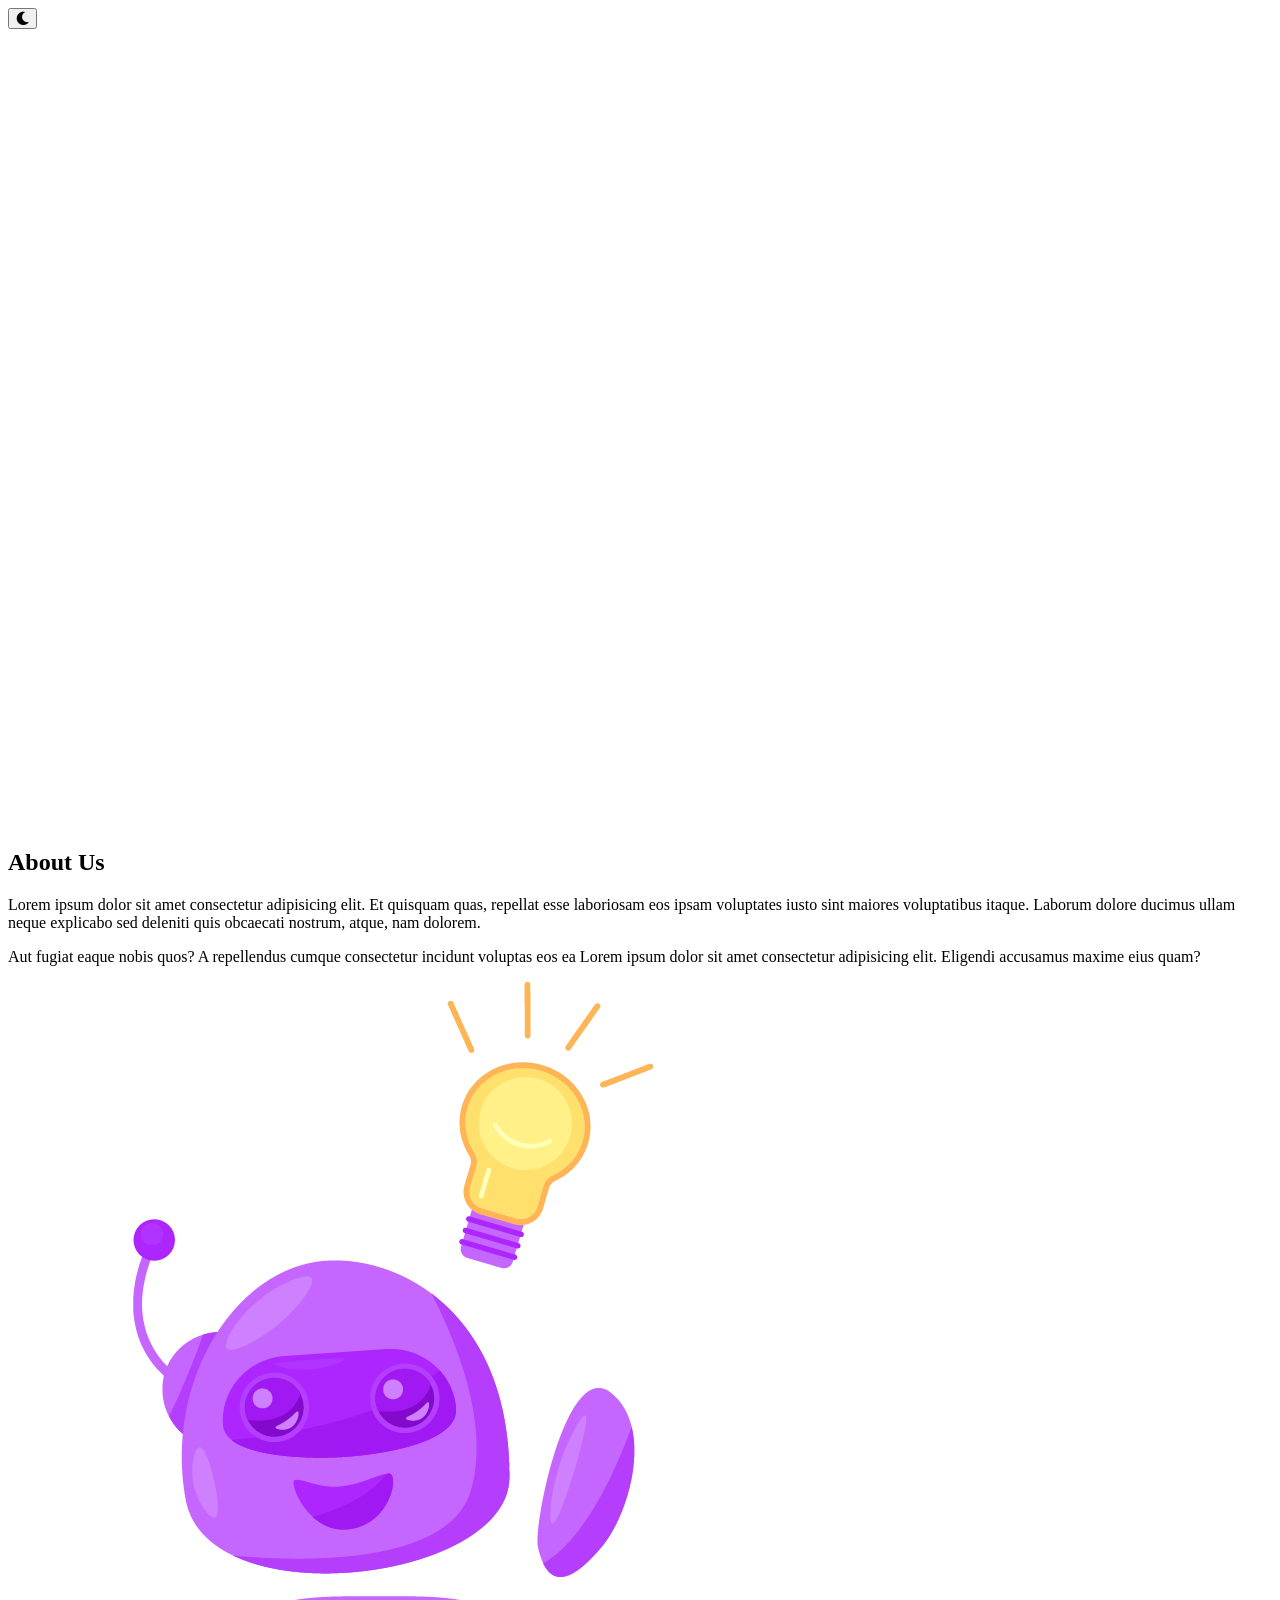
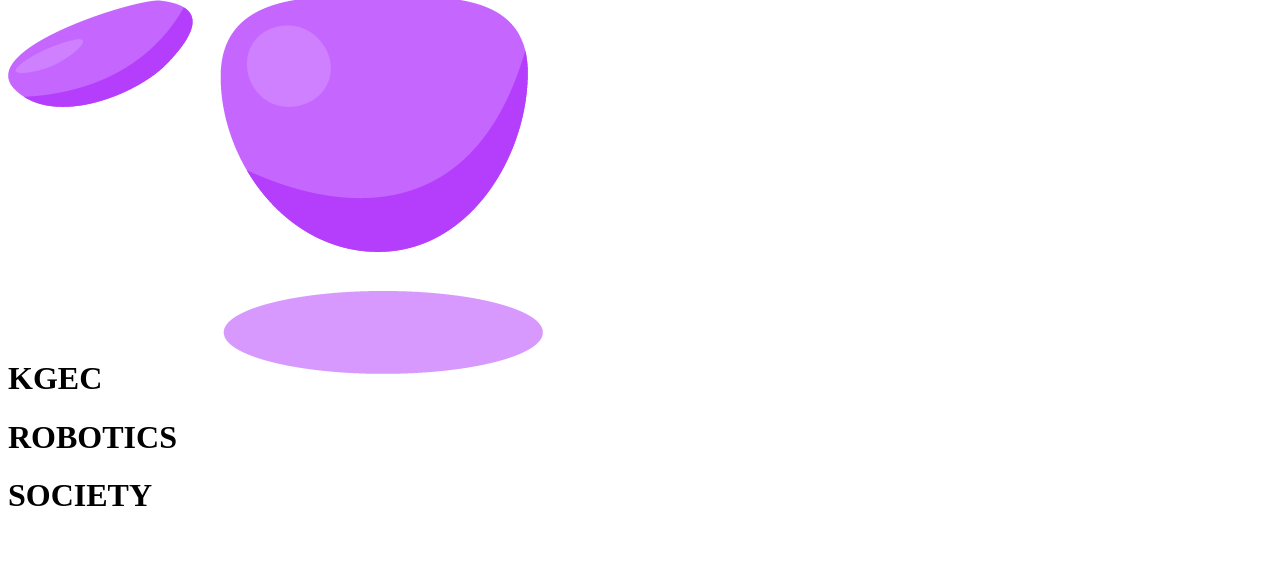
==== index.html @ bba4a8b8 "Changed location of index.html" ====
<!DOCTYPE html>
<html lang="en">
  <head>
    <meta charset="UTF-8" />
    <meta http-equiv="X-UA-Compatible" content="IE=edge" />
    <link
      rel="stylesheet"
      href="https://cdnjs.cloudflare.com/ajax/libs/font-awesome/5.15.3/css/all.min.css"
      integrity="sha512-iBBXm8fW90+nuLcSKlbmrPcLa0OT92xO1BIsZ+ywDWZCvqsWgccV3gFoRBv0z+8dLJgyAHIhR35VZc2oM/gI1w=="
      crossorigin="anonymous"
      referrerpolicy="no-referrer"
    />
    <meta name="viewport" content="width=device-width, initial-scale=1.0" />
    <link rel="stylesheet" href="./css/landing.css" />
    <title>KGEC-Robotics-Society</title>
  </head>

  <body class="light-theme" id="body">
    <button class="toggle-btn" id="toggle-btn">
      <i class="fas fa-moon" id="dark-light"></i>
    </button>
    <!-- <button class="toggle light" id="light"><i class="far fa-moon"></i></button> -->
    <header class="header">
      <div class="navbar container">
        <div class="logo">
          <span>KGEC-RS</span>
        </div>
        <nav class="nav" id="nav">
          <ul class="navbar-links" id="navbar-links">
            <li><a href="#" onclick="navScroll('home')">Home</a></li>
            <li><a href="#" onclick="navScroll('about')">About</a></li>
            <li><a href="#" onclick="navScroll('techfest')">Techfest</a></li>
            <li><a href="#" onclick="navScroll('projects')">Projects</a></li>
            <li><a href="#" onclick="navScroll('contact')">Contact</a></li>
            <li><a href="#" onclick="navScroll('events')">Events</a></li>
          </ul>
        </nav>
        <div class="nav-toggle" id="nav-toggle">
          <span class="bar first"></span>
          <span class="bar second"></span>
          <span class="bar third"></span>
        </div>
      </div>
    </header>

    <main>
      <!-- EVERY section SHOULD HAVE A min-height of 100vh -->

      <!-- /// HOME PAGE /// -->

      <section class="hero-section" id="home">
        <div class="container hero">
          <div class="hero-content">
            <h1 class="hero-title">KGEC<br />Robotics Society</h1>
            <p class="hero-description">
              The place where robots shake hand with humans
            </p>
            <div class="cta">
              <a class="btn cta-btn" href="#">About us</a>
              <a class="btn cta-btn" href="#">Contact us</a>
            </div>
          </div>
          <img
            class="hero-img"
            src="/Static_Design/assets/landing png.png"
            alt=""
          />
        </div>
      </section>

      <!-- /// ABOUT PAGE /// -->

      <section class="about-section" id="about">
        <div class="bg-bubbles">
          <span class="bubble one"></span>
          <span class="bubble two"></span>
          <span class="bubble three"></span>
          <span class="bubble four"></span>
        </div>
        <div class="container about">
          <div class="about-content">
            <h2 class="about-title">About Us</h2>
            <p class="para-one">
              Lorem ipsum dolor sit amet consectetur adipisicing elit. Et
              quisquam quas, repellat esse laboriosam eos ipsam voluptates iusto
              sint maiores voluptatibus itaque. Laborum dolore ducimus ullam
              neque explicabo sed deleniti quis obcaecati nostrum, atque, nam
              dolorem.
            </p>
            <p class="para-two">
              Aut fugiat eaque nobis quos? A repellendus cumque consectetur
              incidunt voluptas eos ea Lorem ipsum dolor sit amet consectetur
              adipisicing elit. Eligendi accusamus maxime eius quam?
            </p>
          </div>
          <div class="about-img">
            <span class="back"></span>
            <span class="front"></span>
            <img
              src="/Static_Design/assets/BOT-imgs/purple/ideaBOT.png"
              alt=""
            />
          </div>
        </div>
      </section>

      <!-- /// TECHFEST PAGE /// -->

      <section class="techfest-section" id="techfest"></section>

      <!-- /// PROJECT PAGE /// -->

      <section class="project-section" id="project"></section>

      <!-- /// CONTACT PAGE /// -->

      <section class="contact-section" id="contact"></section>

      <!-- /// EVENETS PAGE /// -->

      <section class="events-section" id="events"></section>
    </main>
    <div class="intro">
      <div class="intro-text">
        <h1 class="hide">
          <span class="text">KGEC</span>
        </h1>
        <h1 class="hide">
          <span class="text">ROBOTICS</span>
        </h1>
        <h1 class="hide">
          <span class="text">SOCIETY</span>
        </h1>
      </div>
    </div>
    <div class="slider"></div>
    <script
      src="https://cdnjs.cloudflare.com/ajax/libs/gsap/3.7.1/gsap.min.js"
      integrity="sha512-UxP+UhJaGRWuMG2YC6LPWYpFQnsSgnor0VUF3BHdD83PS/pOpN+FYbZmrYN+ISX8jnvgVUciqP/fILOXDjZSwg=="
      crossorigin="anonymous"
      referrerpolicy="no-referrer"
    ></script>
    <script type="text/javascript" src="/Static_Design/JS/main.js"></script>
  </body>
</html>
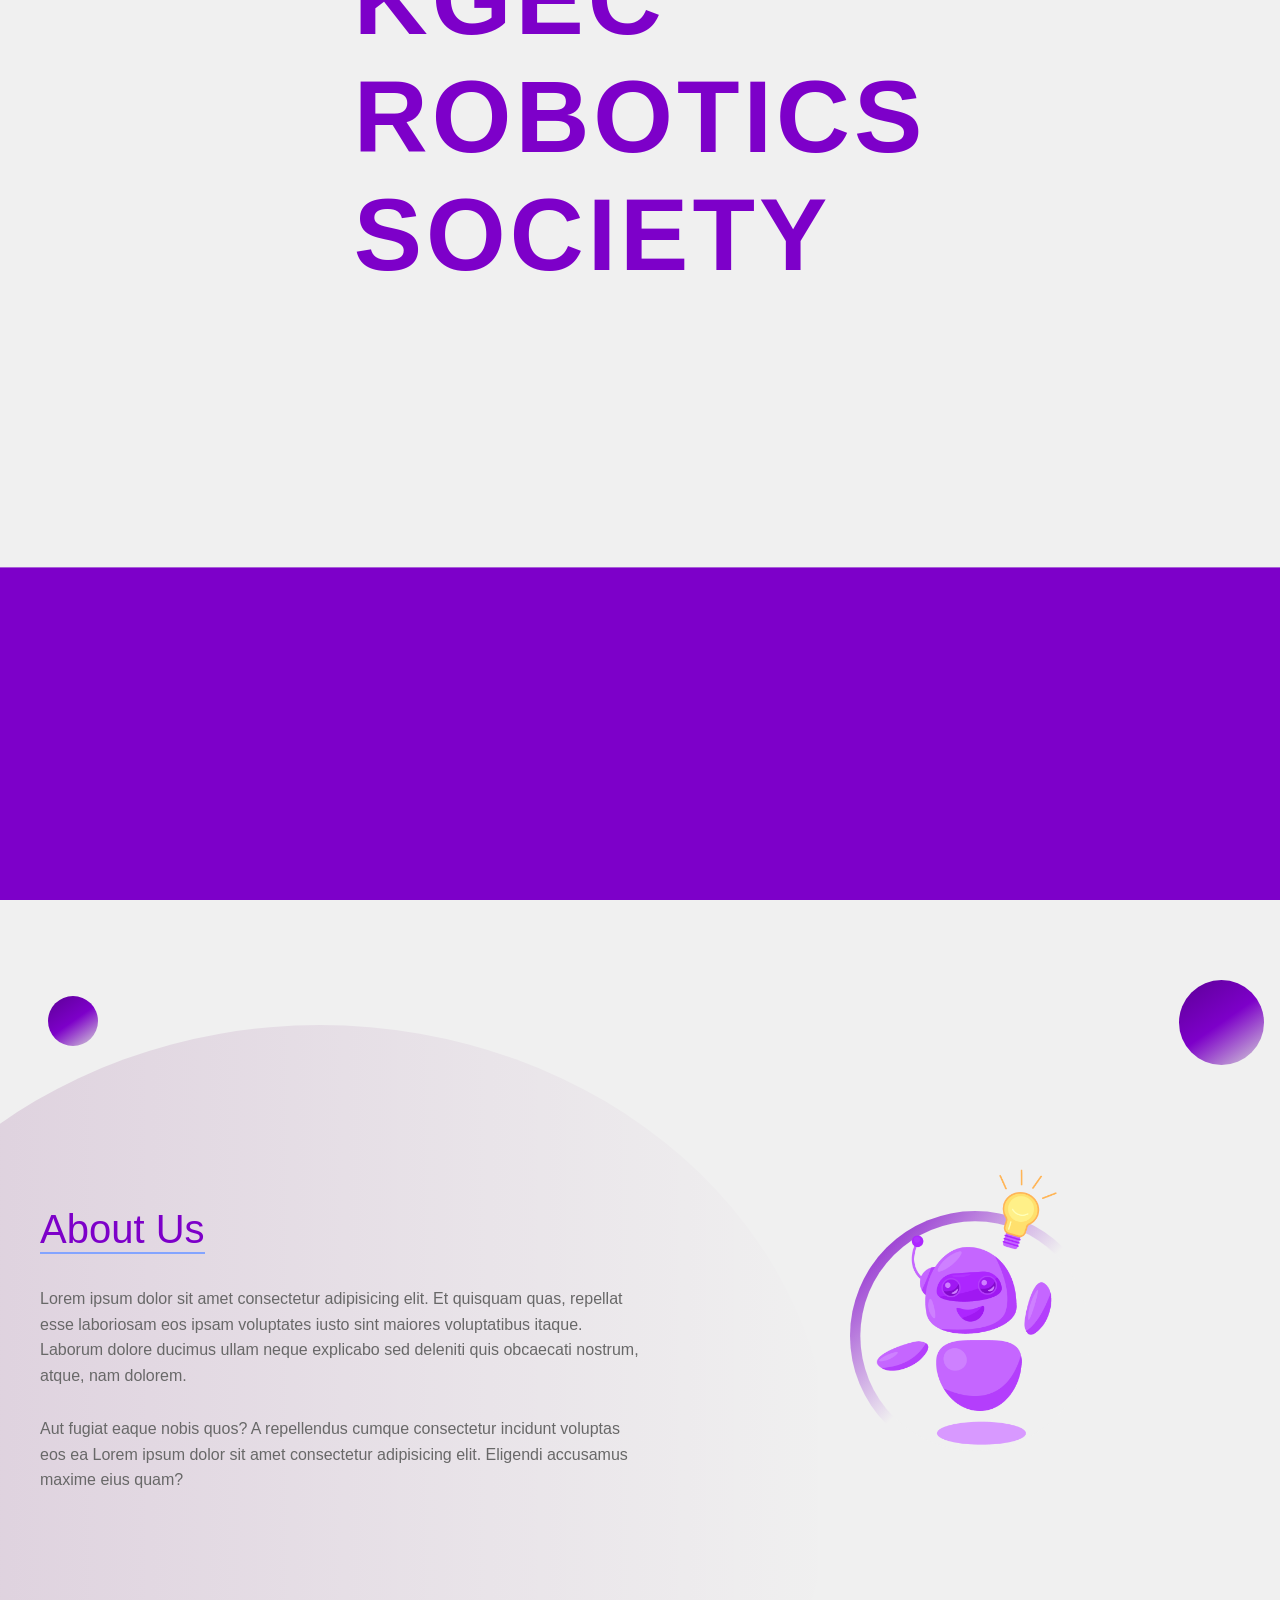
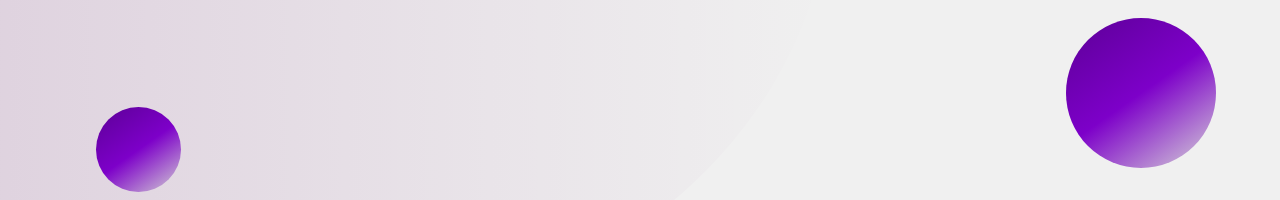
==== commit f30fb74b: "Updated src issues" ====
--- a/index.html
+++ b/index.html
@@ -11,7 +11,7 @@
       referrerpolicy="no-referrer"
     />
     <meta name="viewport" content="width=device-width, initial-scale=1.0" />
-    <link rel="stylesheet" href="./css/landing.css" />
+    <link rel="stylesheet" href="./Static_Design/css/landing.css" />
     <title>KGEC-Robotics-Society</title>
   </head>
 
@@ -62,7 +62,7 @@
           </div>
           <img
             class="hero-img"
-            src="/Static_Design/assets/landing png.png"
+            src="./Static_Design/assets/landing png.png"
             alt=""
           />
         </div>
--- a/Static_Design/css/landing.css
+++ b/Static_Design/css/landing.css
@@ -0,0 +1,827 @@
+/* @import url('https://fonts.googleapis.com/css2?family=Poppins:wght@200;300;400;600;700&display=swap'); */
+@import url("https://fonts.googleapis.com/css2?family=Montserrat:wght@200;300;400;700&display=swap");
+@import url("https://fonts.googleapis.com/css2?family=Montserrat:wght@800;900&display=swap");
+@import url("https://fonts.googleapis.com/css2?family=Alumni+Sans:wght@700;800;900&display=swap");
+
+:root {
+  /* --clr-main-bg: #f0f0f0;
+    --clr-light: #FFE3FE;
+    --clr-medium-light: #7c7c7c;
+    --clr-white: #fff;
+    --clr-accent: #7D00C9;
+    --clr-dark: #000;
+    --clr-underline: #83A4FF; */
+
+  --fw-200: 200;
+  --fw-light: 300;
+  --fw-regular: 400;
+  --fw-bold: 700;
+
+  --gen-padding: 24px 40px;
+
+  --gen-transition: 0.2s ease-in-out;
+}
+
+*,
+*::before,
+*::after {
+  margin: 0;
+  padding: 0;
+  box-sizing: border-box;
+  outline: none;
+  -webkit-tap-highlight-color: transparent;
+}
+
+::-webkit-scrollbar {
+  width: 6px;
+}
+
+::-webkit-scrollbar-track {
+  background: lightgray;
+}
+
+::-webkit-scrollbar-thumb {
+  background: #0089ff;
+  border-radius: 6px;
+}
+
+h1,
+h2,
+h3,
+h4 {
+  width: max-content;
+}
+
+a {
+  display: block;
+  text-decoration: none;
+  color: inherit;
+}
+
+p {
+  font-size: minmax(1rem, 2vw);
+}
+
+li {
+  list-style: none;
+}
+
+button {
+  background: none;
+  border: 0;
+}
+
+html {
+  scroll-behavior: smooth;
+}
+
+body.light-theme {
+  --clr-main-bg: #f0f0f0;
+  --clr-light: #ffe3fe;
+  --clr-medium-light: #686868;
+  --clr-one: #fff;
+  --clr-accent: #7d00c9;
+  --clr-two: #000;
+  --clr-underline: #83a4ff;
+  transition: 0.2s;
+}
+
+body.dark-theme {
+  --clr-main-bg: #131313;
+  --clr-light: #ffe3fe;
+  --clr-light-two: #ef02ff;
+  --clr-medium-light: #b9b9b9;
+  --clr-one: #000;
+  --clr-accent: #93329e;
+  --clr-two: #fff;
+  --clr-underline: #83a4ff;
+  transition: 0.2s;
+}
+
+body {
+  font-family: "Montserrat", sans-serif;
+  color: var(--clr-two);
+  font-size: 16px;
+  background-color: var(--clr-main-bg);
+  position: relative;
+  z-index: 0;
+}
+
+.toggle-btn {
+  position: fixed;
+  top: 100px;
+  right: 0;
+  font-size: 20px;
+  padding: 10px 14px;
+  border: 1px solid transparent;
+  border-radius: 12px 0 0 12px;
+  z-index: 1000;
+  cursor: pointer;
+  color: #f0f0f0;
+  background: #131313;
+  transition: 0.2s;
+}
+
+.toggle-btn.theme-dark {
+  color: #131313;
+  background: #f0f0f0;
+  transition: 0.2s;
+}
+
+.intro {
+  position: fixed;
+  z-index: 10000;
+  inset: 0;
+  width: 100%;
+  height: 100%;
+  background: var(--clr-main-bg);
+  display: flex;
+  align-items: center;
+  justify-content: center;
+}
+
+.slider {
+  position: fixed;
+  z-index: 1100;
+  inset: 0;
+  width: 100%;
+  height: 100vh;
+  background: transparent;
+  transform: translateY(100%);
+}
+
+.intro-text {
+  font-family: "Alumni Sans", sans-serif;
+  color: var(--clr-accent);
+  font-size: 4vw;
+}
+
+.hide {
+  background: var(--clr-main-bg);
+  width: 100%;
+  height: 100%;
+  overflow: hidden;
+}
+
+.hide .text {
+  letter-spacing: 4px;
+  display: inline-block;
+  transform: translateY(100%);
+  font-weight: 800;
+}
+
+.container {
+  width: 100%;
+  max-width: 1368px;
+  margin: auto;
+  padding: var(--gen-padding);
+}
+
+.header {
+  position: fixed;
+  top: 0;
+  left: 0;
+  right: 0;
+  z-index: 999;
+  background-color: var(--clr-accent);
+}
+
+.navbar {
+  display: flex;
+  align-items: center;
+  justify-content: space-between;
+  color: var(--clr-light);
+}
+
+.logo {
+  font-size: 24px;
+  font-weight: var(--fw-light);
+  letter-spacing: 4px;
+  color: #fff;
+}
+
+.nav-toggle {
+  display: none;
+}
+
+.nav ul {
+  display: flex;
+  align-items: center;
+  justify-content: center;
+  gap: 36px;
+  letter-spacing: 1px;
+}
+
+.nav ul a {
+  color: var(--clr-light);
+  transition: var(--gen-transition);
+  position: relative;
+}
+
+.nav ul a::after {
+  content: "";
+  position: absolute;
+  bottom: -4px;
+  width: 100%;
+  height: 0.5px;
+  background: #fff;
+  display: block;
+  transform-origin: left;
+  transform: scale(0);
+  transition: var(--gen-transition);
+}
+
+.nav ul a:hover,
+.nav ul a:focus,
+.nav ul a:active {
+  color: #fff;
+}
+
+.nav ul a:hover::after,
+.nav ul a:focus::after,
+.nav ul a:active::after {
+  transform: scale(1);
+}
+
+.hero-section {
+  min-height: 100vh;
+  display: flex;
+  align-items: center;
+  background-color: var(--clr-accent);
+  color: var(--clr-light);
+}
+
+.hero {
+  display: grid;
+  grid-template-columns: repeat(2, 50%);
+  align-items: center;
+}
+
+.hero .hero-img {
+  width: 100%;
+  height: 100%;
+}
+
+.hero-title {
+  font-size: 5vw;
+  line-height: 1.1;
+  margin-bottom: 1rem;
+  font-weight: var(--fw-bold);
+}
+
+.hero-description {
+  font-weight: var(--fw-light);
+  font-size: 20px;
+  margin-bottom: 2rem;
+}
+
+.btn {
+  padding: 15px 30px;
+  border-radius: 50px;
+}
+
+.cta {
+  display: flex;
+  gap: 24px;
+}
+
+.cta-btn {
+  background-color: var(--clr-one);
+  color: var(--clr-two);
+  transition: var(--gen-transition);
+}
+
+.cta-btn:hover,
+.cta-btn:focus {
+  background-color: var(--clr-two);
+  color: var(--clr-one);
+}
+
+.about-section {
+  position: relative;
+  overflow: hidden;
+  z-index: 10;
+  min-height: 100vh;
+  display: flex;
+  align-items: center;
+  justify-content: center;
+}
+
+.about {
+  /* padding-block: 150px; */
+  display: grid;
+  grid-template-columns: repeat(2, 50%);
+  align-items: center;
+}
+
+.about::before {
+  content: "";
+  position: absolute;
+  z-index: -1;
+  width: 80%;
+  height: 100%;
+  inset: 0;
+  top: 85px;
+  bottom: -25%;
+  left: -15%;
+  background: linear-gradient(to right, rgba(102, 3, 102, 0.76), transparent);
+  border-radius: 50%;
+  opacity: 0.2;
+}
+
+body.dark-theme .about::before {
+  background: linear-gradient(to right, rgba(219, 0, 219, 0.788), transparent);
+}
+
+.bg-bubbles {
+  position: absolute;
+  inset: 0;
+  z-index: 0;
+}
+
+.bg-bubbles .bubble {
+  display: block;
+  background: linear-gradient(
+    145deg,
+    #5c0096,
+    var(--clr-accent),
+    rgba(206, 206, 206, 0.733)
+  );
+  border-radius: 50%;
+  position: absolute;
+  z-index: -5;
+}
+
+.one,
+.three {
+  width: 85px;
+  height: 85px;
+}
+
+.one {
+  top: 5rem;
+  right: 1rem;
+}
+
+.two {
+  width: 50px;
+  height: 50px;
+  top: 5rem;
+  left: 0.5rem;
+}
+
+.three {
+  bottom: 0.5rem;
+  left: 6rem;
+}
+
+.four {
+  width: 150px;
+  height: 150px;
+  bottom: 2rem;
+  right: 4rem;
+}
+
+.about-title {
+  font-size: 2.5rem;
+  margin-bottom: 2rem;
+  color: var(--clr-accent);
+  font-weight: var(--fw-regular);
+  border-bottom: 2px solid var(--clr-underline);
+}
+
+.about p {
+  color: var(--clr-medium-light);
+  line-height: 1.6;
+}
+
+.para-one {
+  margin-bottom: 1.75rem;
+}
+
+.about-img {
+  text-align: center;
+  position: relative;
+}
+
+.about-img img {
+  height: 275px;
+  position: relative;
+  z-index: 15;
+  transform: translate(15%, -15%);
+}
+
+.back,
+.front {
+  position: absolute;
+  z-index: 10;
+  width: 250px;
+  height: 250px;
+  border-radius: 50%;
+}
+
+.front {
+  z-index: 11;
+  background: var(--clr-main-bg);
+  transform: scale(0.9175);
+}
+
+.back {
+  background: linear-gradient(
+    135deg,
+    var(--clr-accent),
+    var(--clr-main-bg),
+    var(--clr-main-bg)
+  );
+}
+
+@media only screen and (max-width: 908px) {
+  :root {
+    --gen-padding: 24px;
+  }
+
+  .header {
+    position: fixed;
+  }
+
+  .intro-text {
+    font-size: 48px;
+  }
+
+  .navbar {
+    position: relative;
+    top: 0;
+    flex-direction: column;
+    align-items: flex-start;
+    justify-content: center;
+    z-index: 100;
+  }
+
+  .nav {
+    width: 100%;
+    position: absolute;
+    top: 100%;
+    right: 0;
+    background: var(--clr-accent);
+    transform: scale(1, 0);
+    transform-origin: top;
+    transition: transform 0.3s ease;
+  }
+
+  .nav ul {
+    flex-direction: column;
+    align-items: center;
+    gap: 16px;
+    margin: 24px auto;
+  }
+
+  .nav ul a {
+    opacity: 0;
+    transform: scale(1, 0);
+    transition: transform 0.2s ease, opacity 0.2s ease;
+  }
+
+  .nav ul a::after {
+    transform-origin: center;
+  }
+
+  .nav-toggle {
+    position: absolute;
+    top: 27px;
+    right: 24px;
+    display: flex;
+    flex-direction: column;
+    align-items: center;
+    justify-content: center;
+    gap: 6px;
+    cursor: pointer;
+  }
+
+  .nav-toggle .bar {
+    width: 36px;
+    height: 4px;
+    background: #fff;
+    border-radius: 50px;
+    transition: transform 0.2s ease;
+  }
+
+  .nav.active {
+    transform: scale(1, 1);
+  }
+
+  .nav.active ul a {
+    opacity: 1;
+    transform: scale(1, 1);
+  }
+
+  .nav-toggle.active {
+    gap: 0;
+    top: 31px;
+  }
+
+  .nav-toggle.active .second {
+    transform: scale(0);
+    transition: transform ease;
+  }
+
+  .nav-toggle.active .first {
+    transform: translateY(6px) rotate(45deg);
+    transition: transform 0.2s ease;
+  }
+
+  .nav-toggle.active .third {
+    transform: translateY(-2px) rotate(-45deg);
+    transition: transform 0.2s ease;
+  }
+
+  /* .nav .navbar-links.active {
+    opacity: 0;
+    transition: 0.3s;
+  } */
+
+  .hero {
+    grid-template-columns: auto;
+    grid-template-rows: repeat(2, 50%);
+    align-items: flex-end;
+    justify-content: center;
+  }
+
+  .hero-content {
+    text-align: center;
+    margin-bottom: 2rem;
+  }
+
+  .hero-title {
+    text-align: center;
+    width: 100%;
+    font-size: 3rem;
+  }
+
+  .cta {
+    justify-content: center;
+  }
+
+  .one,
+  .three {
+    width: 75px;
+    height: 75px;
+  }
+
+  .one {
+    top: 8rem;
+    left: 80%;
+  }
+
+  .two {
+    top: 85%;
+    left: 85%;
+  }
+
+  .three {
+    bottom: 0.5rem;
+    left: 0.25rem;
+  }
+
+  .four {
+    height: 100px;
+    width: 100px;
+    top: 5rem;
+    left: 1rem;
+  }
+
+  .about {
+    grid-template-columns: auto;
+    grid-template-rows: repeat(2, max-content);
+  }
+
+  .about::before {
+    display: none;
+  }
+
+  .about-content {
+    order: 2;
+    text-align: center;
+    padding-inline: 36px;
+  }
+
+  .about-content p {
+    font-size: 15px;
+    width: 90%;
+    margin: auto;
+  }
+
+  .about-title {
+    font-size: 32px;
+    margin-right: auto;
+    margin-left: auto;
+    margin-bottom: 16px;
+  }
+
+  .about-img img {
+    height: 100px;
+  }
+
+  .about-content .para-one {
+    margin-bottom: 12px;
+  }
+
+  .back,
+  .front {
+    width: 100px;
+    height: 100px;
+  }
+}
+
+@media only screen and (max-width: 552px) {
+  .toggle-btn {
+    top: 90px;
+    padding: 8px 10px;
+    border-radius: 10px 0 0 10px;
+  }
+
+  .intro-text {
+    font-size: 36px;
+  }
+
+  .hero-title {
+    font-size: 2.375rem;
+  }
+
+  .hero-description {
+    font-size: 16px;
+    width: 250px;
+    margin: 1rem auto;
+  }
+
+  .about::before {
+    width: 115%;
+    top: 225px;
+  }
+
+  .about-content {
+    padding: 16px;
+  }
+
+  .about-content p {
+    width: 95%;
+    font-size: 13px;
+  }
+
+  .about-img img {
+    height: 110px;
+  }
+
+  .back,
+  .front {
+    width: 110px;
+    height: 110px;
+  }
+}
+
+@media only screen and (max-width: 485px) {
+  .hero-title {
+    font-size: 2rem;
+  }
+
+  .toggle-btn {
+    padding: 8px;
+    padding-right: 14px;
+    top: 80px;
+    right: -10px;
+  }
+
+  .cta-btn {
+    font-size: 14px;
+    padding: 12px 20px;
+  }
+
+  .about-content {
+    padding: 4px;
+  }
+
+  .about-img img {
+    height: 75px;
+  }
+
+  .back,
+  .front {
+    width: 75px;
+    height: 75px;
+  }
+}
+
+@media only screen and (max-width: 375px) {
+  .intro-text {
+    font-size: 28px;
+  }
+
+  .hero-title {
+    font-size: 28px;
+  }
+
+  .hero-description {
+    font-size: 14px;
+  }
+
+  .about-title {
+    font-size: 24px;
+  }
+
+  .about-content p {
+    width: 100%;
+    font-size: 12px;
+  }
+}
+
+@media only screen and (min-width: 1180px) {
+  .about::before {
+    top: 125px;
+  }
+
+  .two {
+    top: 6rem;
+    left: 3rem;
+  }
+}
+
+@media only screen and (min-width: 1600px) {
+  :root {
+    --gen-padding: 30px 60px;
+  }
+
+  body {
+    font-size: 28px;
+  }
+
+  p {
+    font-size: 2rem;
+  }
+
+  .container {
+    max-width: 90%;
+  }
+
+  .hero .hero-img {
+    width: 90%;
+    margin-left: auto;
+  }
+
+  .logo {
+    font-size: 48px;
+  }
+
+  .nav ul a::after {
+    height: 2px;
+  }
+
+  .hero-title {
+    margin-bottom: 40px;
+  }
+
+  .hero-description {
+    font-size: 2.25rem;
+    margin-bottom: 40px;
+  }
+
+  .cta-btn {
+    font-size: 2rem;
+    padding: var(--gen-padding);
+  }
+
+  .about::before {
+    width: 60%;
+    height: 1400px;
+    top: 225px;
+  }
+
+  .about-title {
+    font-size: 5rem;
+  }
+
+  .one,
+  .three {
+    width: 150px;
+    height: 150px;
+  }
+
+  .one {
+    top: 12rem;
+    right: 4rem;
+  }
+
+  .two {
+    width: 80px;
+    height: 80px;
+    top: 10rem;
+    right: 0.5rem;
+  }
+
+  .three {
+    bottom: 2rem;
+  }
+
+  .four {
+    width: 300px;
+    height: 300px;
+  }
+}
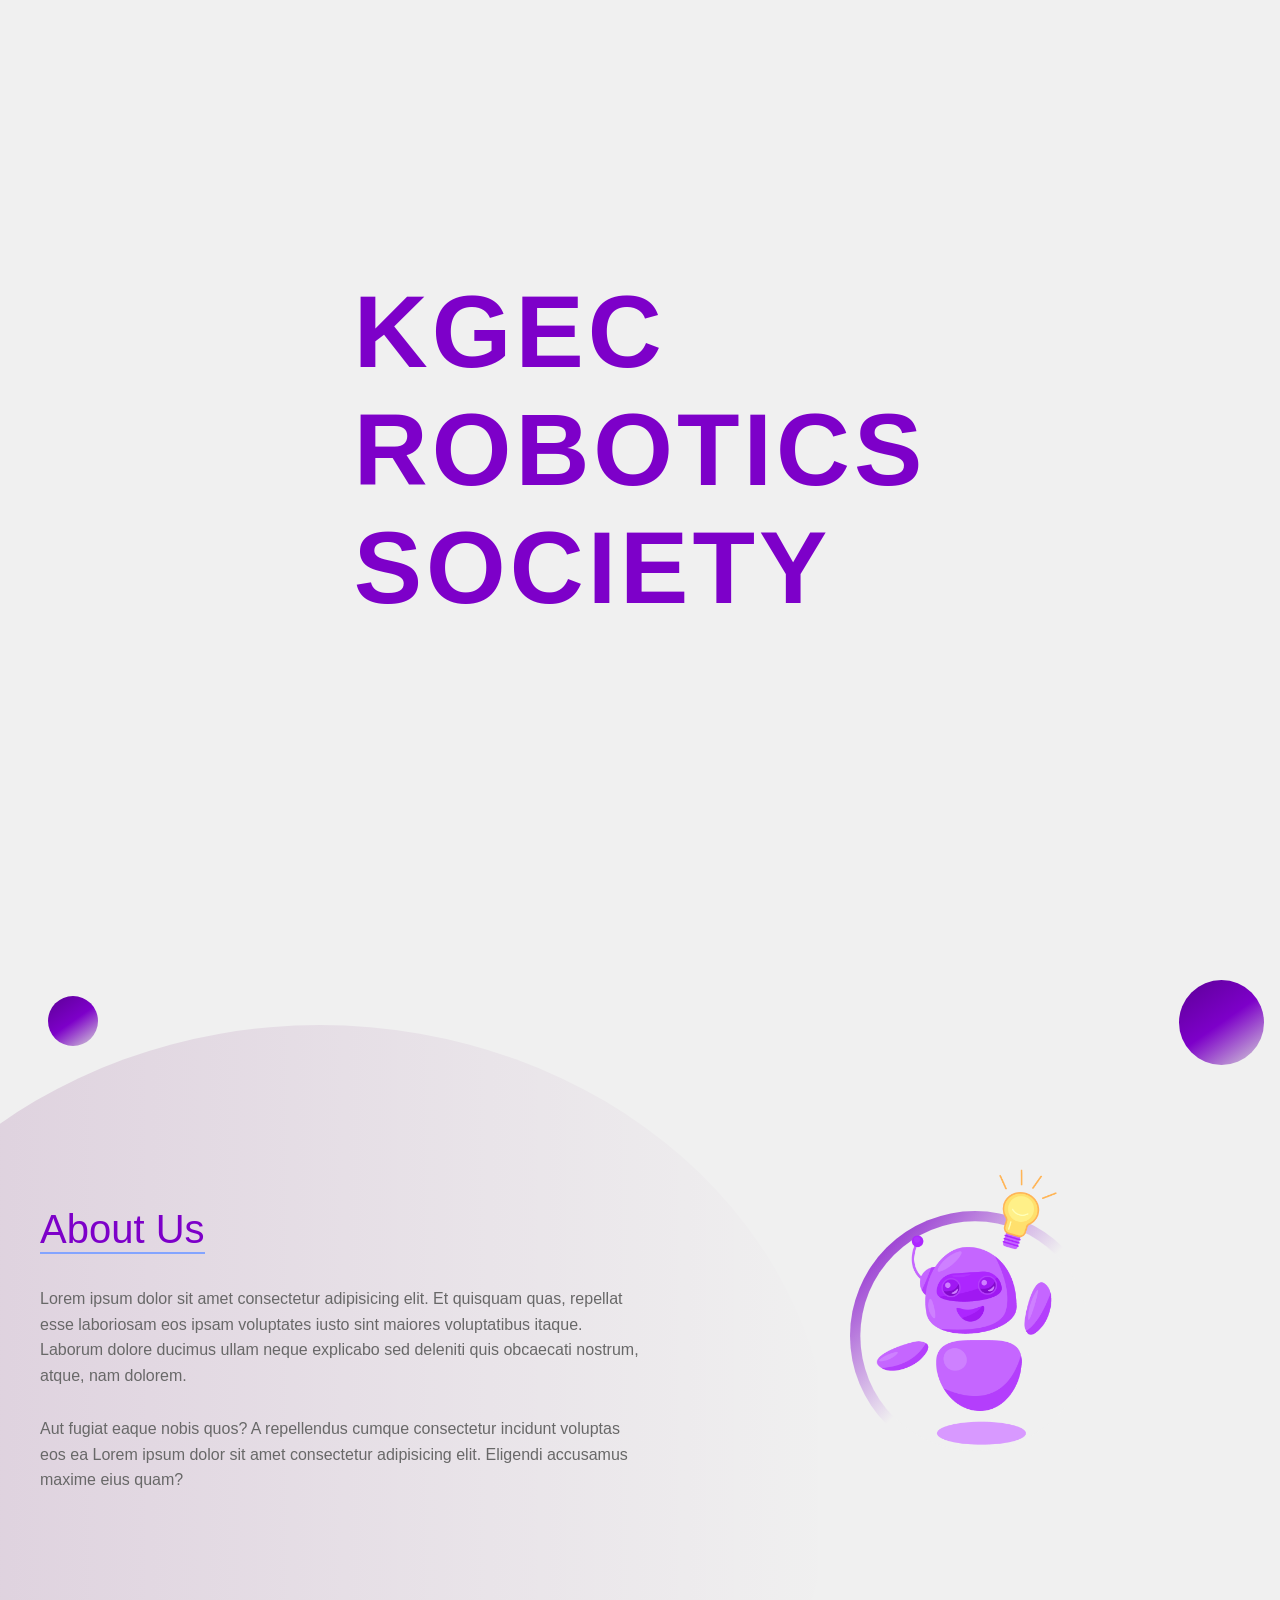
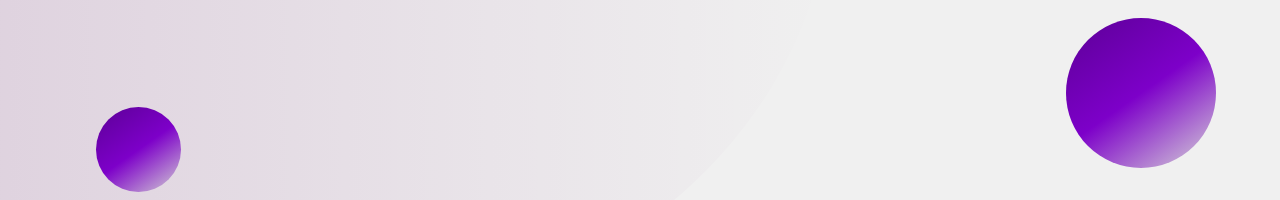
==== commit 2fa9307c: "Changed a file name" ====
--- a/index.html
+++ b/index.html
@@ -62,7 +62,7 @@
           </div>
           <img
             class="hero-img"
-            src="./Static_Design/assets/landing png.png"
+            src="./Static_Design/assets/landing.png"
             alt=""
           />
         </div>
